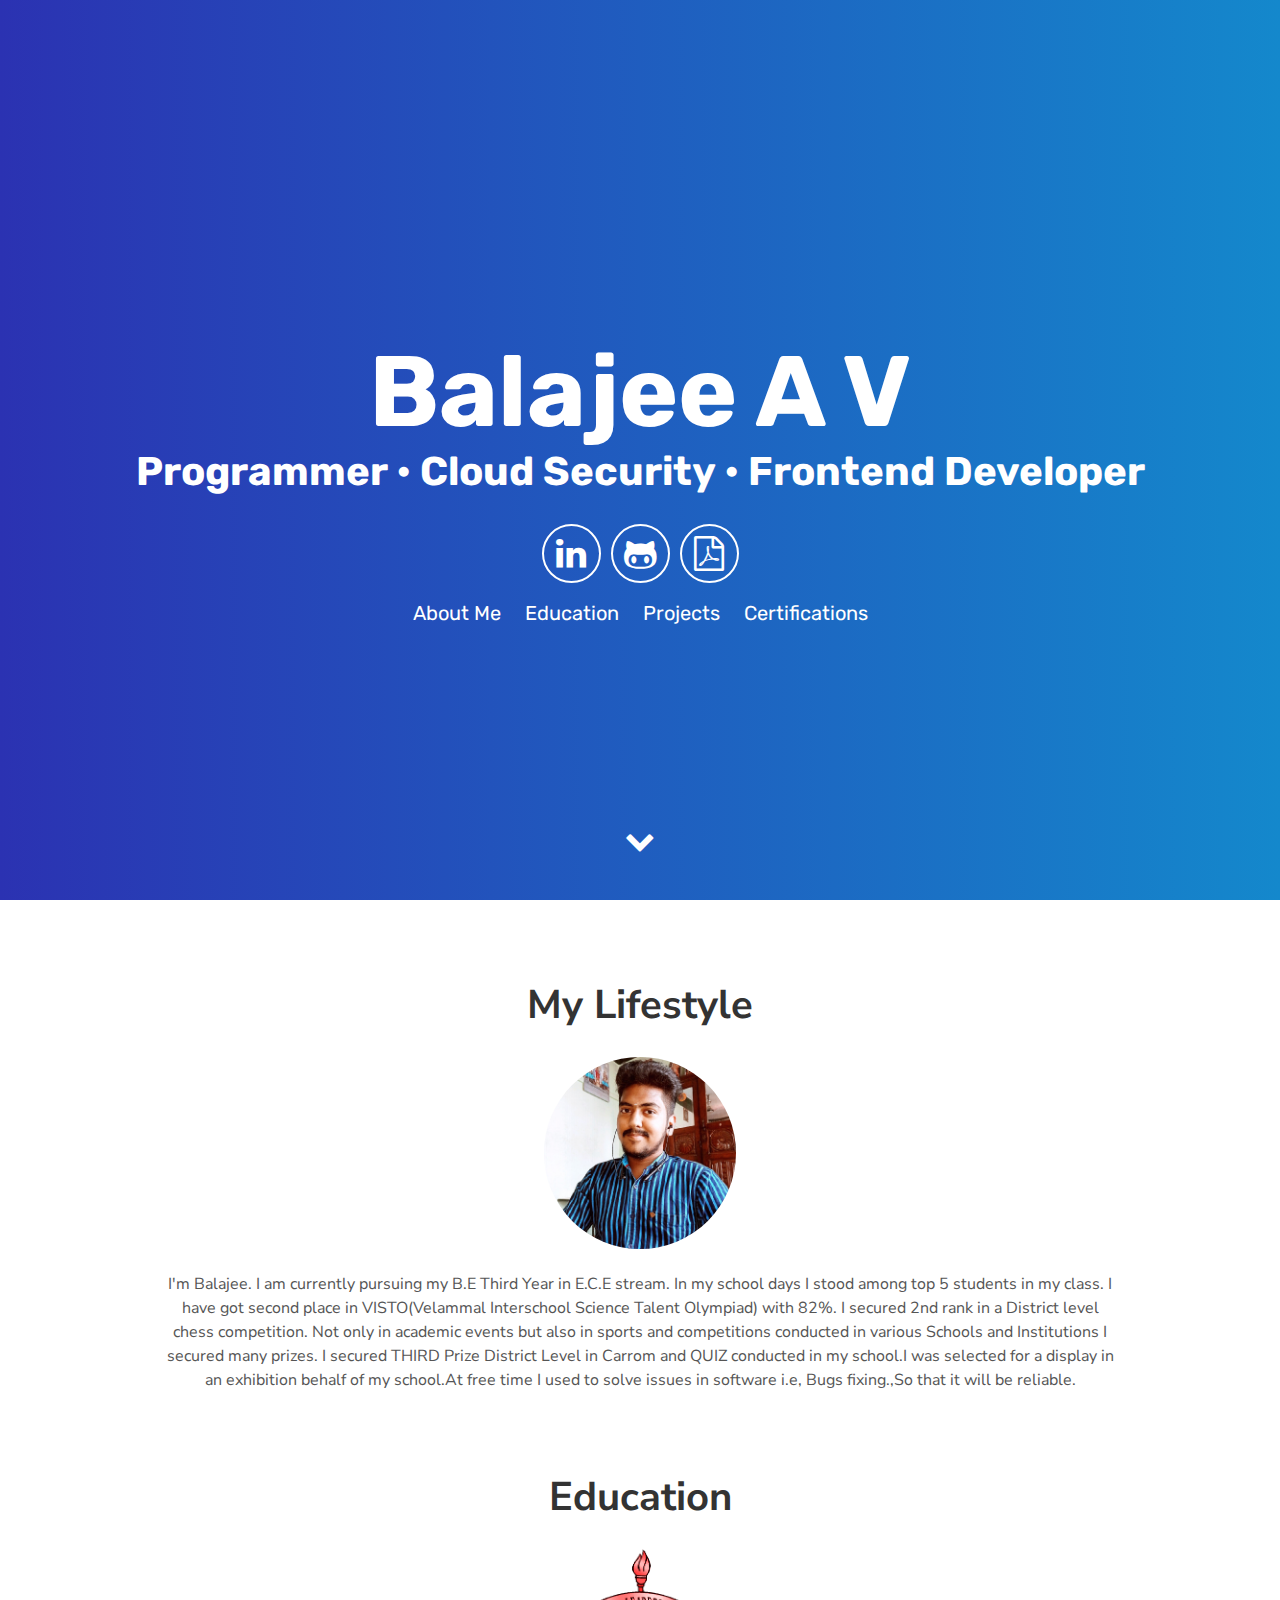
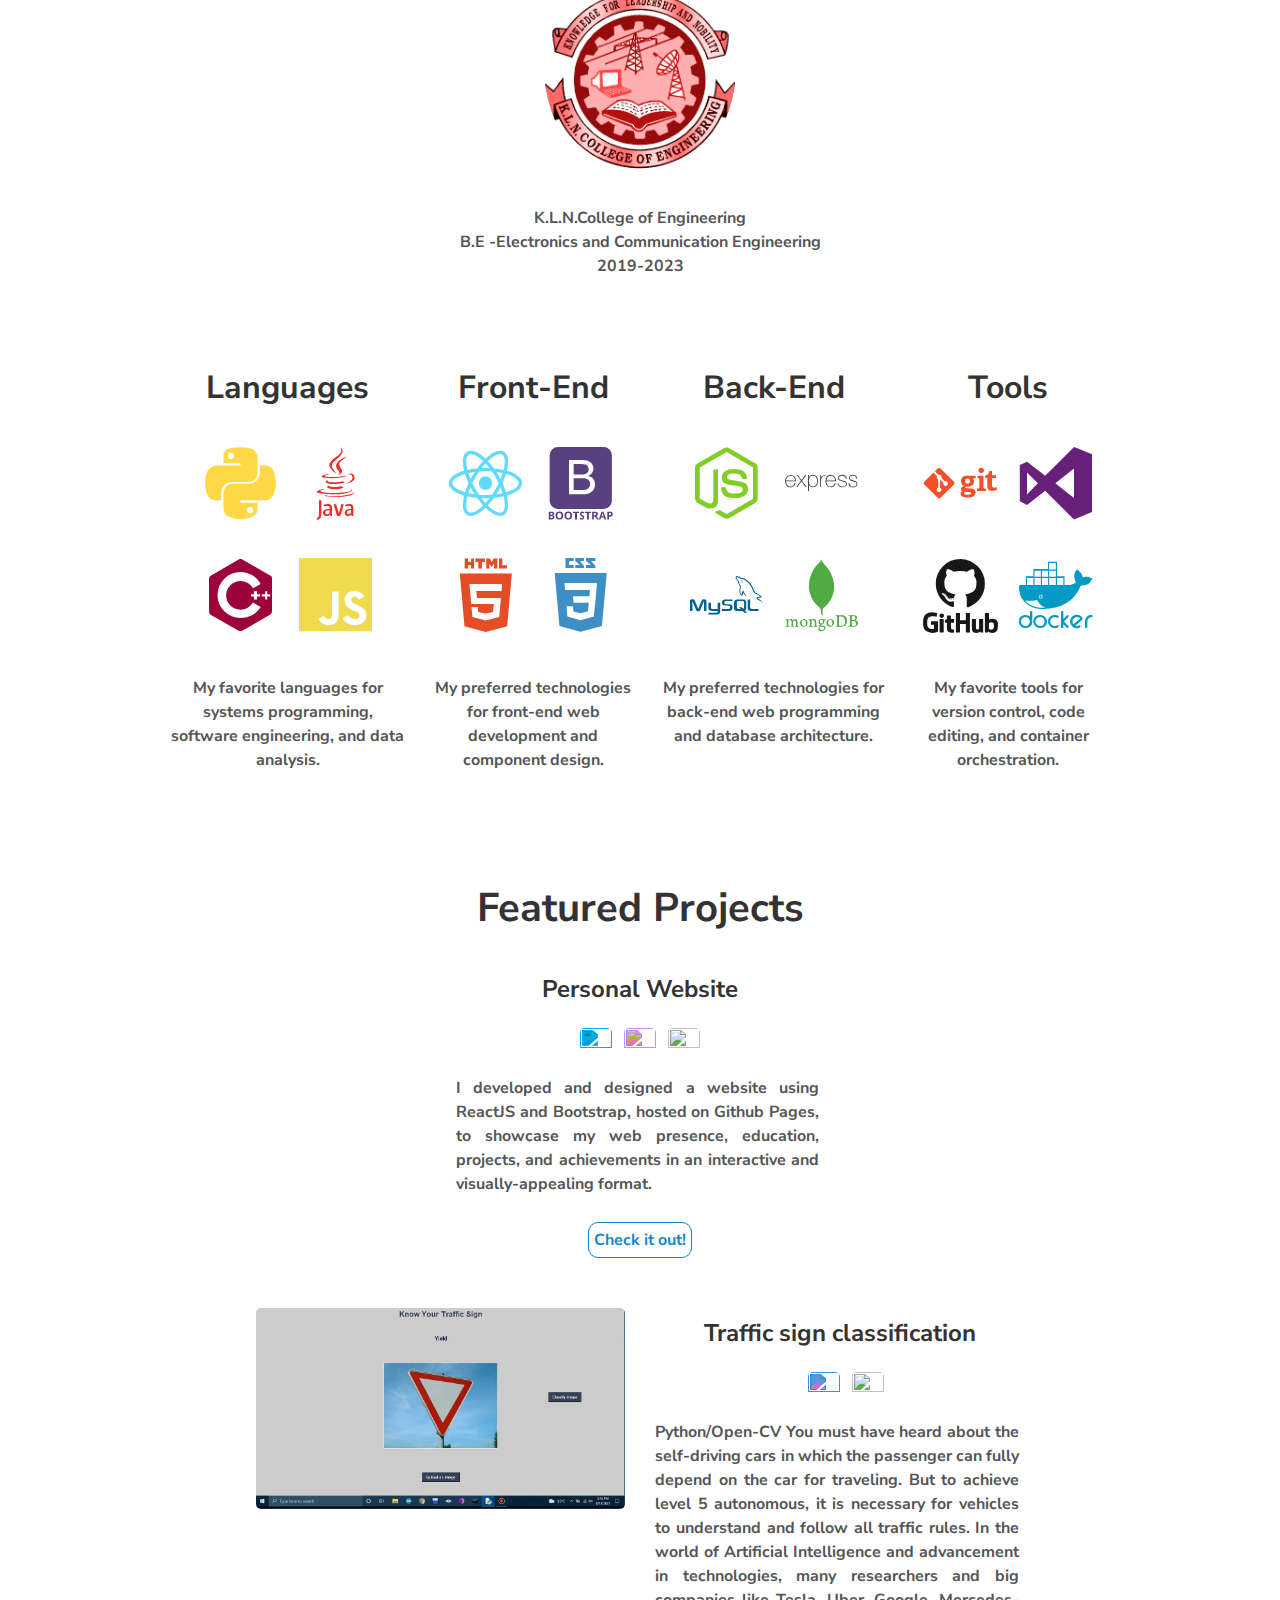
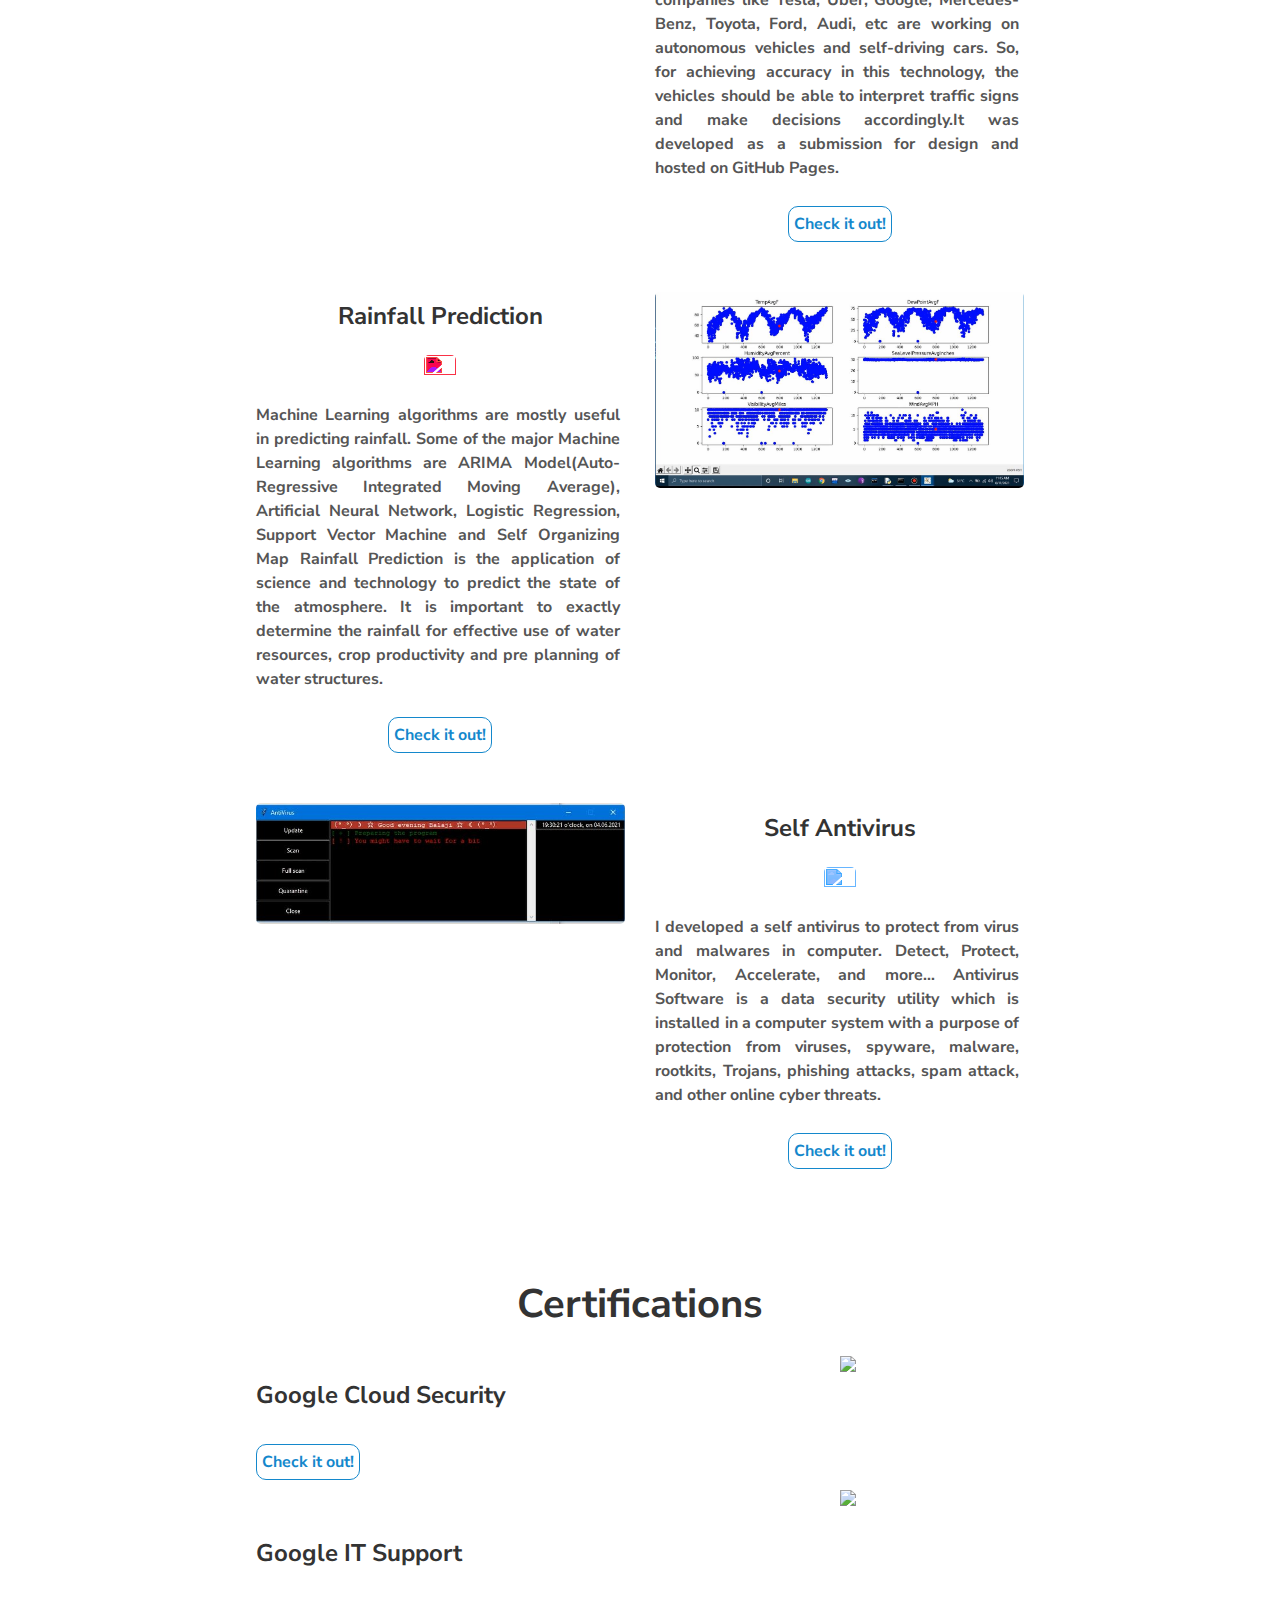
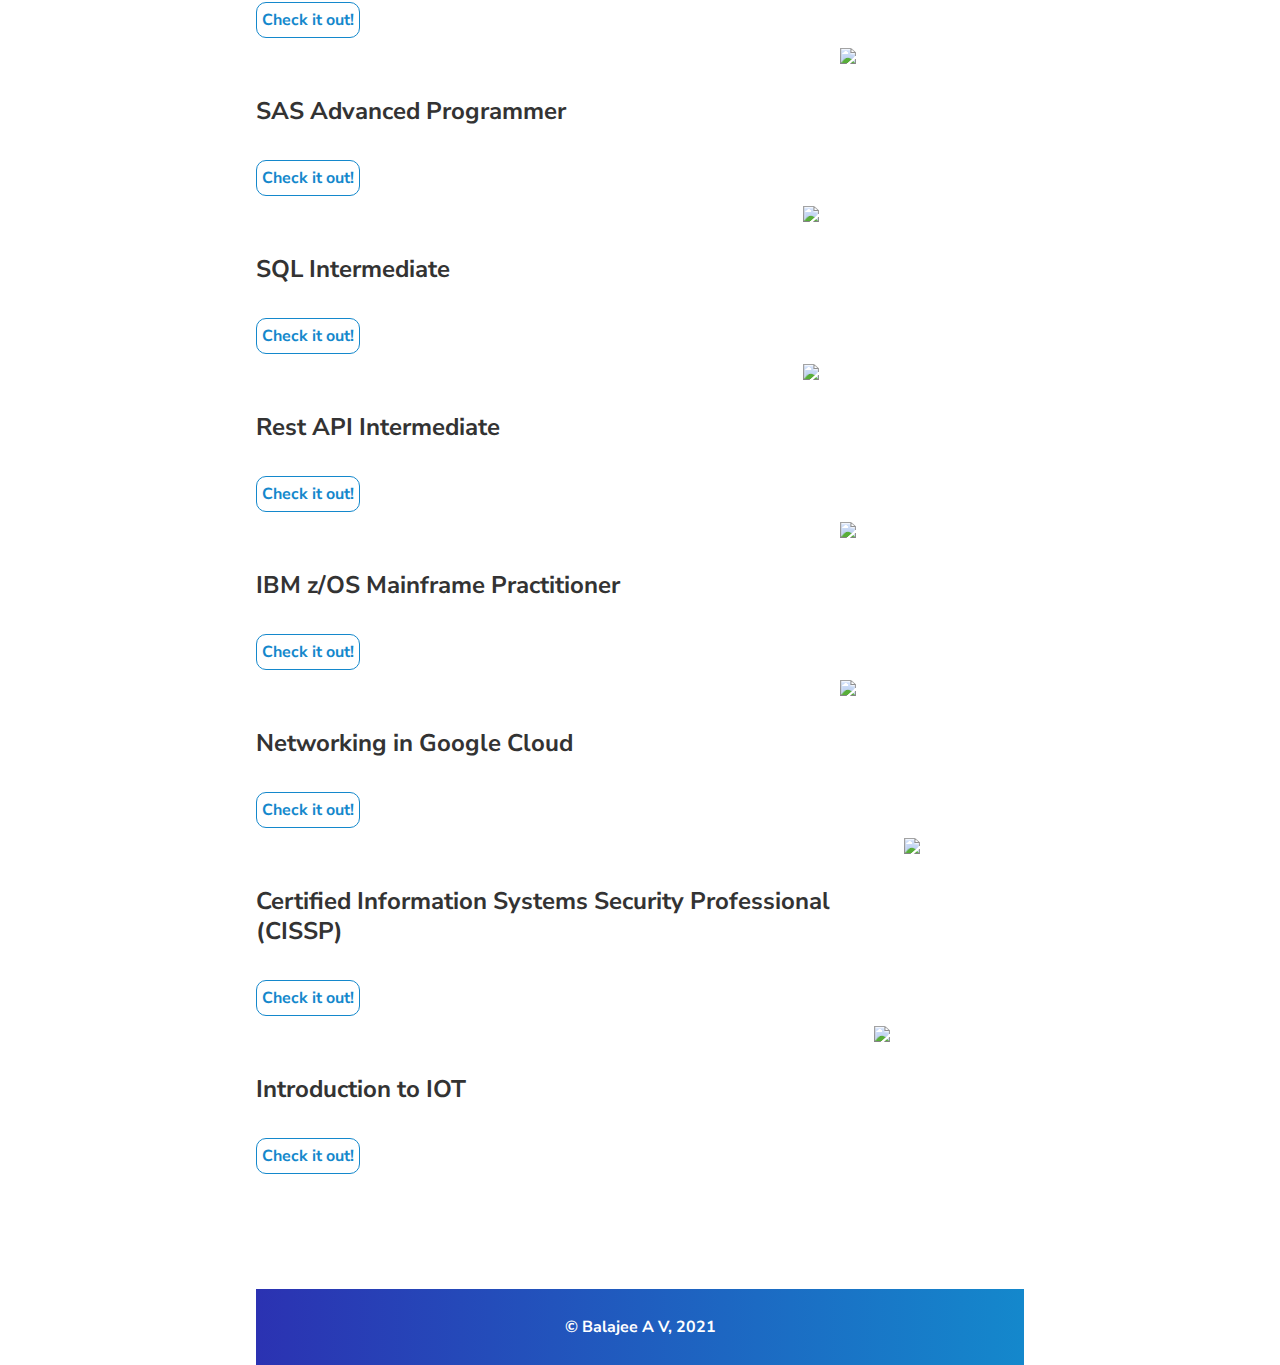
==== index.html @ 4ea39dc8 "Update index.html" ====
<!DOCTYPE html>
<html lang="en">
  <head>
    <!-- Metadata of the Webpage -->
    <meta name="google-site-verification" content="9fKDpk3Ri1-t_ctXl4tBzEhwQKfHUQFbwxr1fVfdLiM" />
    <!-- Character-set Metadata -->
    <meta charset="utf-8" />
    <meta http-equiv="X-UA-Compatible" content="IE=edge" />
    <!-- Viewport Metadata -->
    <meta name="viewport" content="width=device-width, initial-scale=1" />
    <!-- Description Metadata-->
    <meta name="description" content="Portfolio Website" />
    <!-- Author Metadata -->
    <meta name="author" content="Balajee A V" />
    <!-- Keyword Metadata -->
    <meta
      name="keywords"
      content="Balajee, Balajee a v, balajeev techclog,A V Balajee cloud security,balajee"
    />
    <!-- Webpage Logo -->
    <link rel="shortcut icon" href="./assets/img/favicon.ico" />
    <!-- Webpage Title -->
    <title>Balajee A V</title>

    <!-- Import CSS: Main Stylesheet -->
    <link rel="stylesheet" href="./assets/css/main.css" />
  </head>

  <body>
    <div id="particles-js">
      <div class="header">
        <h1>
          <span class="site-title">Balajee A V</span>
          <span class="site-description">Programmer • Cloud Security • Frontend Developer</span>
        </h1>
        <div class="header-icons">
          <a aria-label="My LinkedIn Profile" target="_blank" href="https://www.linkedin.com/in/balajeevg-techclog/">
            <i class="icon fa fa-linkedin" aria-hidden="true"></i>
          </a>
          <a aria-label="My Github Profile" target="_blank" href="https://github.com/balajeeav">
            <i class="icon fa fa-github-alt" aria-hidden="true"></i>
          </a>
          <a aria-label="My Résumé" target="_blank" href="https://icedrive.net/0/398y2GTaHG">
            <i class="icon fa fa fa-file-pdf-o" aria-hidden="true"></i>
          </a>
          
									
	</div>
        <div class="header-links">
          <a class="link" href="#about" data-scroll>About Me</a>
	  <a class="link" href="#education" data-scroll>Education</a>	
          <a class="link" href="#projects" data-scroll>Projects</a>
      	  <a class="link" href="#certifications" data-scroll>Certifications</a>	
        </div>
      </div>
      <a class="down" href="#about" data-scroll><i class="icon fa fa-chevron-down" aria-hidden="true"></i></a>
    </div>

    <!-- About Section -->
    <section id="about">
      <!-- User Introduction-->
      <div class="user-details">
        <h1>My Lifestyle</h1>
        <picture>
          <source
            type="image/webp"
            src="https://media-exp1.licdn.com/dms/image/C4E03AQE2jEOQvb5KBA/profile-displayphoto-shrink_800_800/0/1621569910916?e=1629331200&v=beta&t=VtppnK8ZmmFeLhJSXEj0RGDqv-eC7h5vGO13OTFc4Wc"
            alt=" "
            width="20%"
            style="border-radius: 50%"
          />
          <img
            src="./assets/img/jpg/Professional-Picture-Me.jpg"
            alt=""
            width="20%"
            style="border-radius: 50%"
          />
        </picture>
        <p>
         I'm Balajee. I am currently pursuing my B.E Third Year in E.C.E stream. In my school days I stood among top 5 students in my class. I have got second place in VISTO(Velammal Interschool Science Talent Olympiad) with 82%. I secured 2nd rank in a District level chess competition. Not only in academic events but also in sports and competitions conducted in various Schools and Institutions I secured many prizes. I secured THIRD Prize District Level in Carrom and QUIZ conducted in my school.I was selected for a display in an exhibition behalf of my school.At free time I used to solve issues in software i.e, Bugs fixing.,So that it will be reliable.
        </p>
      </div>
      <!-- Education Section -->
      <section id="education">
       <!-- User Introduction-->
        <div class="user-details">
        <h1>Education</h1>
         <picture>
           <source
            type="image/webp/gif"
            src="./assets/img/webp/imageedit_1_5611768108.gif"
            alt=" "
            width="20%"
            style="border-radius: 50%"
            
          />
           <img
            src="./assets/img/jpg/imageedit_1_5611768108.gif"
            alt=""
            width="20%"
            style="border-radius: 50%"
          />
          </picture>
          <p>
            <b>K.L.N.College of Engineering<br>
            B.E -Electronics and Communication Engineering<br>
            2019-2023
          </p>
        </div>	    

      <!-- User Specifics -->
      <div class="user">
        <!-- Technology Stack #1: Languages -->
        <div class="tech">
          <h2>Languages</h2>
          <i class="devicon-python-plain colored"></i>
          <i class="devicon-java-plain-wordmark colored"></i>
          <i class="devicon-cplusplus-plain colored"></i>
          <i class="devicon-javascript-plain colored"></i>
          <p>My favorite languages for systems programming, software engineering, and data analysis.</p>
        </div>

        <!-- Technology Stack #2: Front-End -->
        <div class="tech">
          <h2>Front-End</h2>
          <i class="devicon-react-original colored"></i>
          <i class="devicon-bootstrap-plain-wordmark colored"></i>
          <i class="devicon-html5-plain-wordmark colored"></i>
          <i class="devicon-css3-plain-wordmark colored"></i>
          <p>My preferred technologies for front-end web development and component design.</p>
        </div>

        <!-- Technology Stack #3: Back-End -->
        <div class="tech">
          <h2>Back-End</h2>
          <i class="devicon-nodejs-plain colored"></i>
          <i class="devicon-express-original-wordmark colored"></i>
          <i class="devicon-mysql-plain-wordmark colored"></i>
          <i class="devicon-mongodb-plain-wordmark colored"></i>
          <p>My preferred technologies for back-end web programming and database architecture.</p>
        </div>

        <!-- Technology Stack #4: Tools -->
        <div class="tech">
          <h2>Tools</h2>
          <i class="devicon-git-plain-wordmark colored"></i>
          <i class="devicon-visualstudio-plain colored"></i>
          <i class="devicon-github-plain-wordmark colored"></i>
          <i class="devicon-docker-plain-wordmark colored"></i>
          <p>My favorite tools for version control, code editing, and container orchestration.</p>
        </div>
      </div>
    </section>

    <!-- Projects Section -->
    <section id="projects">
      <div class="user-details">
        <h1>Featured Projects</h1>
      </div>
      <center>
      <!-- User Project #1: Personal Webpage -->
      <div class="user-projects">
       <div class="contents" style="text-align: center">
          <h3>Personal Website</h3>
          <div>
            <img
              height="32"
              width="32"
              src="https://unpkg.com/simple-icons@3.4.0/icons/react.svg"
              style="filter: invert(73%) sepia(74%) saturate(1552%) hue-rotate(169deg) brightness(109%) contrast(97%)"
            />
            &nbsp;
            <img
              height="32"
              width="32"
              src="https://unpkg.com/simple-icons@3.4.0/icons/bootstrap.svg"
              style="filter: invert(24%) sepia(14%) saturate(2270%) hue-rotate(222deg) brightness(102%) contrast(90%)"
            />
            &nbsp;
            <img height="32" width="32" src="https://unpkg.com/simple-icons@3.4.0/icons/github.svg" />
          </div>
          <p style="text-align: justify">
            I developed and designed a website using ReactJS and Bootstrap, hosted on Github Pages, to showcase my web
            presence, education, projects, and achievements in an interactive and
            visually-appealing format.
          </p>
          <a class="project-link" target="_blank" href="https://balajeeav.github.io/">Check it out!</a>
        </div>
      </div>
      </center>
      <!-- User Project #2: Summer 2020 Project -->
      <div class="user-projects">
        <div class="images-left">
          <picture>
            <source type="image/webp" srcset="./assets/img/webp/Traffic-sign-classification.webp" alt="Traffic sign classification" />
            <img alt="Traffic sign classification" src="./assets/img/jpg/Traffic-sign-classification.jpg" />
          </picture>
        </div>
        <div class="contents-right" style="text-align: center">
          <h3>Traffic sign classification</h3>
          <img
            
          />
          &nbsp;
          <img
            height="32"
            width="32"
            src="https://unpkg.com/simple-icons@3.4.0/icons/python.svg"
            style="filter: invert(33%) sepia(29%) saturate(3844%) hue-rotate(184deg) brightness(90%) contrast(84%)"
          />
          &nbsp;
          <img height="32" width="32" src="https://unpkg.com/simple-icons@3.4.0/icons/github.svg" />
          <p style="text-align: justify">
           Python/Open-CV

You must have heard about the self-driving cars in which the passenger can fully depend on the car for traveling. But to achieve level 5 autonomous, it is necessary for vehicles to understand and follow all traffic rules.

In the world of Artificial Intelligence and advancement in technologies, many researchers and big companies like Tesla, Uber, Google, Mercedes-Benz, Toyota, Ford, Audi, etc are working on autonomous vehicles and self-driving cars. So, for achieving accuracy in this technology, the vehicles should be able to interpret traffic signs and make decisions accordingly.It was developed as a submission for design and hosted on GitHub Pages.
          </p>
          <a class="project-link" target="_blank" href="https://github.com/balajeeav/Traffic-sign-classification"
            >Check it out!</a
          >
        </div>
      </div>

      <!-- User Project #3: Rainfall Prediction -->
      <div class="user-projects">
        <div class="images-right">
          <picture>
            <source type="image/webp" srcset="./assets/img/webp/rainfall prediction.webp" alt="COVID-19 Tracker App" />
            <img alt="COVID-19 Tracker App" src="./assets/img/jpg/rainfall prediction.jpg" />
          </picture>
        </div>
        <div class="contents" style="text-align: center">
          <h3>Rainfall Prediction</h3>
          <div>
            <img
              height="32"
              width="32"
              src="https://unpkg.com/simple-icons@3.4.0/icons/python.svg"
              style="filter: invert(96%) sepia(47%) saturate(4151%) hue-rotate(338deg) brightness(100%) contrast(95%)"
            />
          </div>
          <p style="text-align: justify">
            Machine Learning algorithms are mostly useful in predicting rainfall. Some of the major Machine Learning algorithms are ARIMA Model(Auto-Regressive Integrated Moving Average), Artificial Neural Network, Logistic Regression, Support Vector Machine and Self Organizing Map Rainfall Prediction is the application of science and technology to predict the state of the atmosphere. It is important to exactly determine the rainfall for effective use of water resources, crop productivity and pre planning of water structures.
          </p>
          <a class="project-link" target="_blank" href="https://github.com/balajeeav/Rainfall-Prediction">
            Check it out!
          </a>
        </div>
      </div>

      <!-- Use Project #4: Self Antivirus -->
      <div class="user-projects">
        <div class="images-left">
          <picture>
            <source
              type="image/webp"
              srcset="./assets/img/webp/self antivirus.webp"
              alt="Self Antivirus"
            />
            <img alt="Self Antivirus" src="./assets/img/jpg/self antivirus.jpg" />
          </picture>
        </div>
        <div class="contents-right" style="text-align: center">
          <h3>Self Antivirus</h3>
          <div>
            <img
              height="32"
              width="32"
              src="https://unpkg.com/simple-icons@3.4.0/icons/cplusplus.svg"
              style="filter: invert(22%) sepia(77%) saturate(1486%) hue-rotate(183deg) brightness(101%) contrast(103%)"
            />
          </div>
          <p style="text-align: justify">
            I developed a self antivirus to protect from virus and malwares in computer. Detect, Protect, Monitor, Accelerate, and more… Antivirus Software is a data security utility which is installed in a computer system with a purpose of protection from viruses, spyware, malware, rootkits, Trojans, phishing attacks, spam attack, and other online cyber threats.
          </p>
          <a class="project-link" target="_blank" href="https://github.com/balajeeav/self-antivirus">
            Check it out!
          </a>
        </div>
      </div>
      <!-- Certifications Section -->
      <section id="certifications">
       <!-- User Introduction-->
        <div class="user-details">
         <h1>Certifications</h1>
          <picture>
           <div class="images-right">  
           <img src="https://about.coursera.org/static/whiteCoursera-23ec484f7091914430ce19b07d09aedf.svg" alt=" " width="50%" />
           </div>
          </picture>
          <div class="contents-left" style="text-align: left">
          <h3>Google Cloud Security</h3>
            <a class="certifications-link" target="_blank" href="https://www.coursera.org/account/accomplishments/specialization/YUFBLENYRBDN">
             Check it out! <br>
            </a>
          </div>
          <picture>
           <div class="images-right">  
            <img src="https://about.coursera.org/static/whiteCoursera-23ec484f7091914430ce19b07d09aedf.svg" alt=" " width="50%" />
           </div>
          </picture>
          <div class="contents-left" style="text-align: left">
           <h3>Google IT Support</h3>
            <a class="certifications-link" target="_blank" href="https://www.coursera.org/account/accomplishments/specialization/certificate/7CLKDQUCYA35">
             Check it out! <br>
            </a>
          </div>  
          <picture>
             <div class="images-right">        
                <img src="https://about.coursera.org/static/whiteCoursera-23ec484f7091914430ce19b07d09aedf.svg" alt=" " width="50%" />
             </div>
          </picture>
          <div class="contents-left" style="text-align: left">
            <h3>SAS Advanced Programmer</h3>
             <a class="certifications-link" target="_blank" href="https://www.coursera.org/account/accomplishments/specialization/certificate/RPRWRHQ3EJAK">
              Check it out! <br>
             </a>
          </div>
          <picture> 
             <div class="images-right">  
                <img src="https://encrypted-tbn0.gstatic.com/images?q=tbn:ANd9GcSVnTQ7nUsmALhFZEscj0PY9uMpC6lZ84SwNJLrjYmEtvPG32b7B03R-xEuILwmtxDOia8&usqp=CAU" alt=" " width="60%" />
             </div>
          </picture>
          <div class="contents-left" style="text-align: left">
            <h3>SQL Intermediate</h3>
             <a class="certifications-link" target="_blank" href="https://www.hackerrank.com/certificates/00e5ff8af2c8">
              Check it out! <br>
             </a>
          </div> 
          <picture>
             <div class="images-right">
               <img src="https://encrypted-tbn0.gstatic.com/images?q=tbn:ANd9GcSVnTQ7nUsmALhFZEscj0PY9uMpC6lZ84SwNJLrjYmEtvPG32b7B03R-xEuILwmtxDOia8&usqp=CAU" alt=" " width="60%" />
             </div>
          </picture>
          <div class="contents-left" style="text-align: left">
           <h3>Rest API Intermediate</h3>
             <a class="certifications-link" target="_blank" href="https://www.hackerrank.com/certificates/4eb7962fd59f">
              Check it out! <br>
             </a>
          </div>
          <picture>
             <div class="images-right">
               <img src="https://about.coursera.org/static/whiteCoursera-23ec484f7091914430ce19b07d09aedf.svg" alt=" " width="50%" />
             </div>
          </picture>
          <div class="contents-left" style="text-align: left">
           <h3>IBM z/OS Mainframe Practitioner</h3> 
             <a class="certifications-link" target="_blank" href="https://www.coursera.org/account/accomplishments/specialization/certificate/6XZ78RUEJZN5">
              Check it out! <br>
             </a>
          </div>
          <picture>
            <div class="images-right">  
              <img src="https://about.coursera.org/static/whiteCoursera-23ec484f7091914430ce19b07d09aedf.svg" alt=" " width="50%" />
            </div>
          </picture>
          <div class="contents-left" style="text-align: left">
            <h3>Networking in Google Cloud</h3>
              <a class="certifications-link" target="_blank" href="https://www.coursera.org/account/accomplishments/specialization/G25ZKSKNNU49">
               Check it out! <br>
              </a>
          </div>
          <picture>
            <div class="images-right">
             <img src="https://avatars.githubusercontent.com/u/13155350?s=200&v=4" alt=" " width="120" />
            </div>
          </picture> 
          <div class="contents-left" style="text-align: left">
            <h3>Certified Information Systems Security Professional<br> (CISSP)</h3> 
              <a class="certifications-link" target="_blank" href="https://app.cybrary.it/courses/api/certificate/CC-21f73c20-d820-4941-8b82-dce93a374997/view">
               Check it out! <br>
              </a>
          </div>
          <picture>
            <div class="images-right">
              <img src="https://rosenfeldmedia.com/enterprise2019/wp-content/uploads/sites/13/2018/03/cisco-logo.png" alt=" " width="150" />
            </div>
          </picture>
          <div class="contents-left" style="text-align: left">
            <h3>Introduction to IOT</h3>
              <a class="certifications-link" target="_blank" href="https://icedrive.net/0/216a5pCm4A">
               Check it out! <br>
              </a>
          </div>
        </div>	     
    </section>

    <footer class="footer">
      <p>&copy; Balajee A V, 2021</p>
    </footer>

    <!-- Import JS: Particles Theme -->
    <script src="https://cdn.jsdelivr.net/particles.js/2.0.0/particles.min.js"></script>
    <!-- Import JS: Sweet Scroll -->
    <script src="./assets/js/sweet-scroll.min.js"></script>
    <!-- Import JS: Google Analytics -->
    <script src="./assets/js/google-analytics.js"></script>
    <!-- Import JS: Main Script -->
    <script src="./assets/js/main.js"></script>
  </body>
</html>
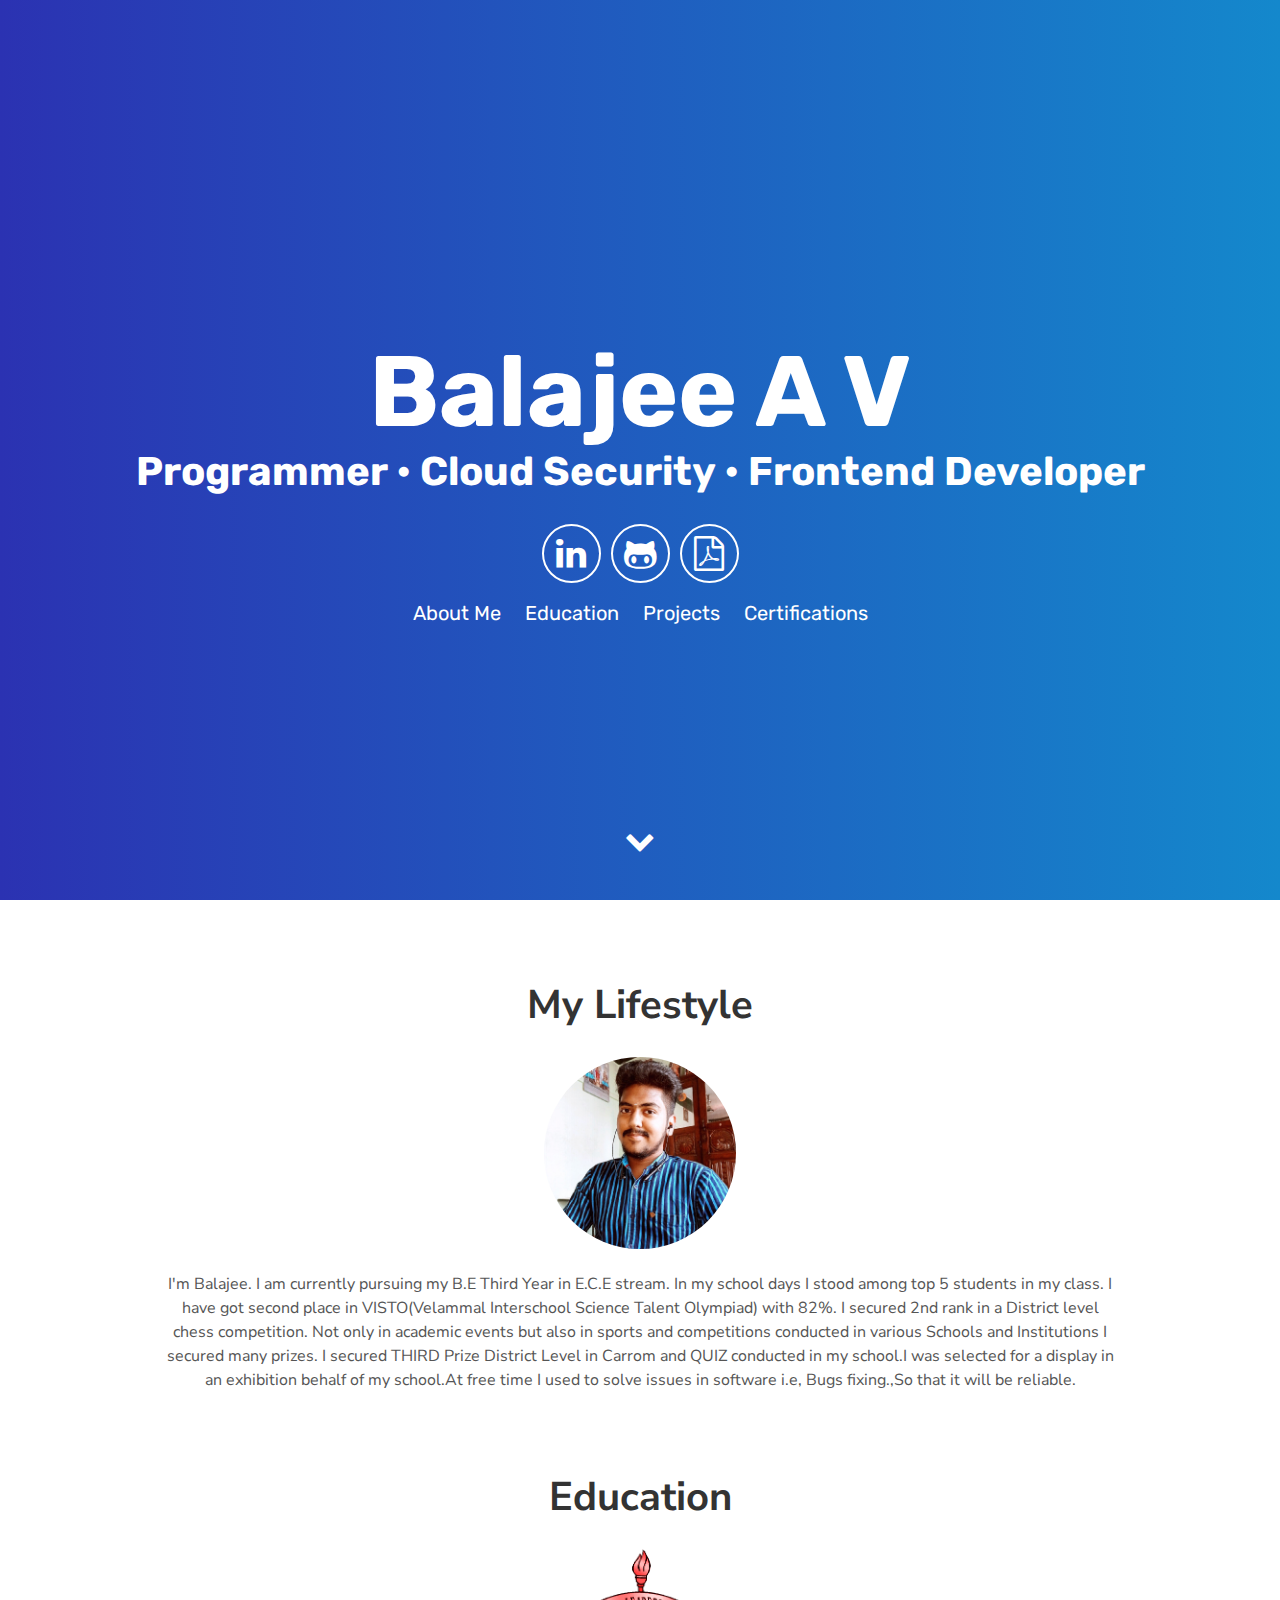
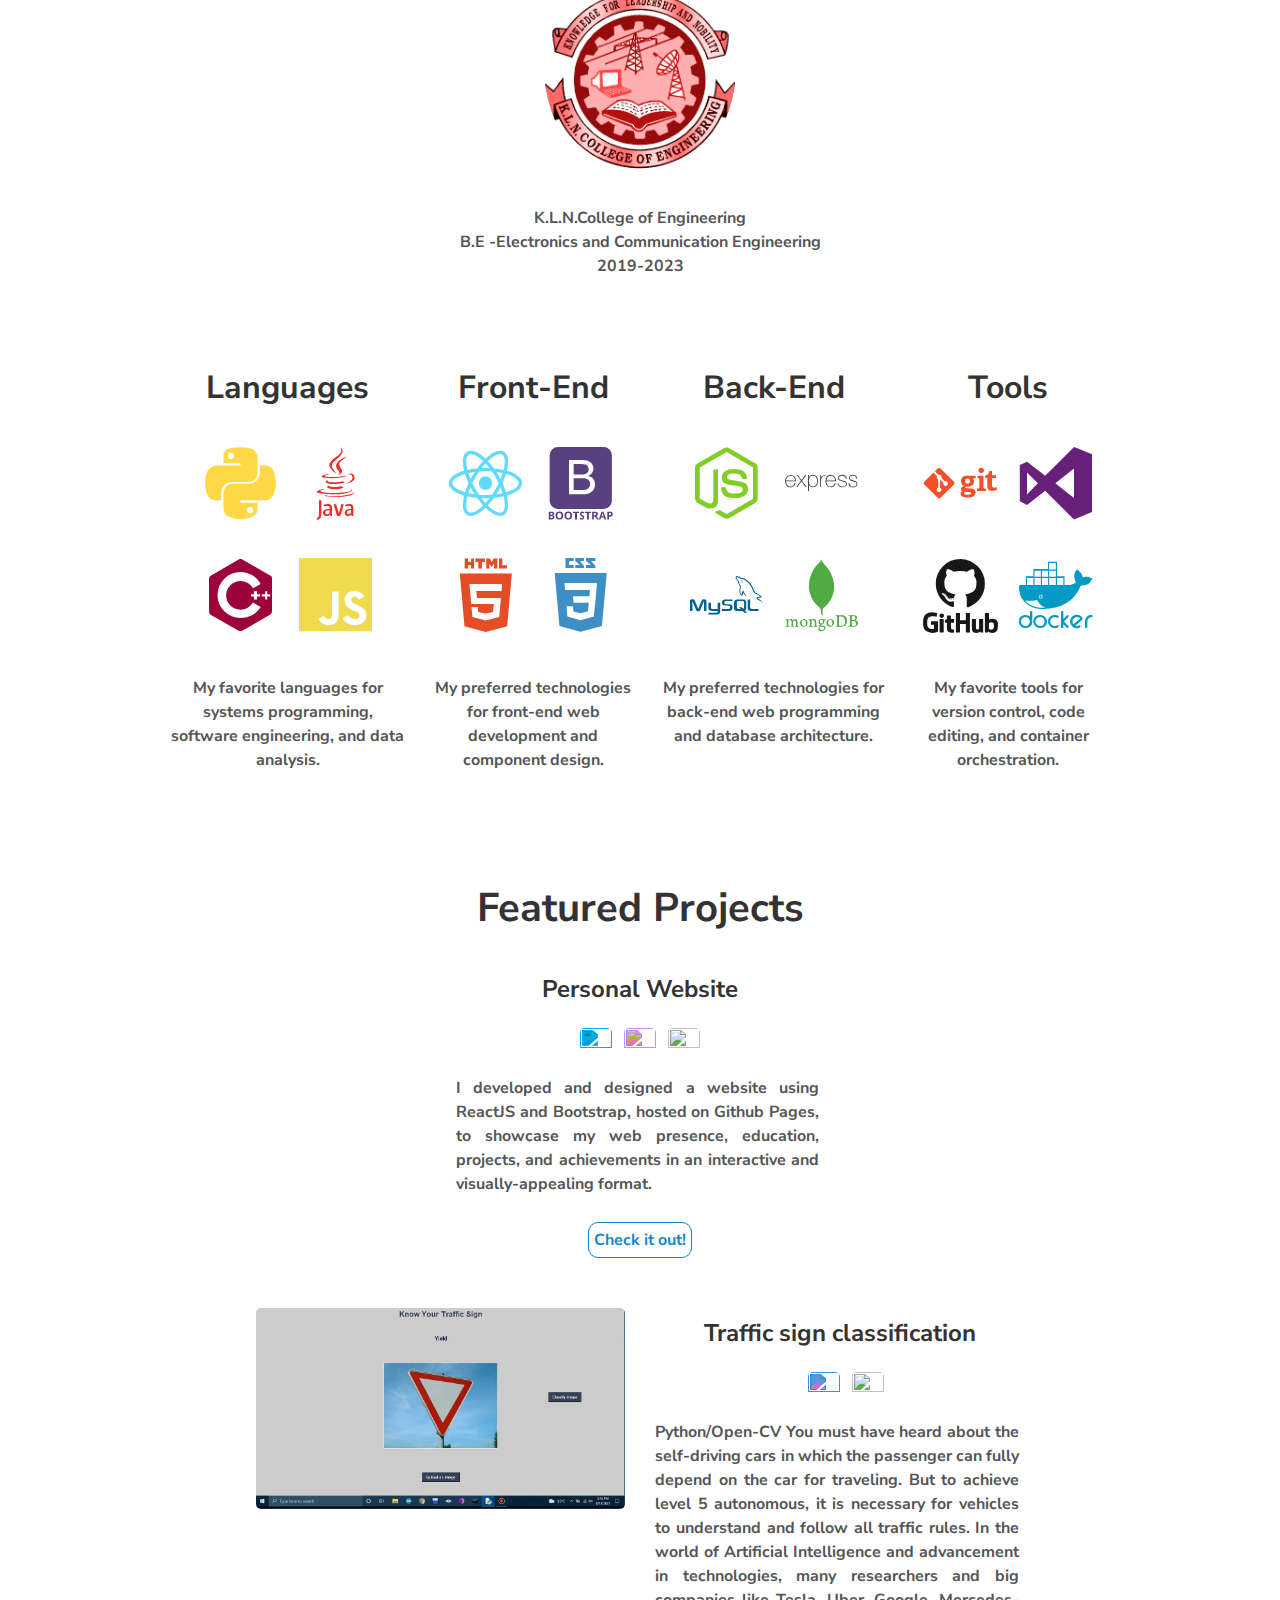
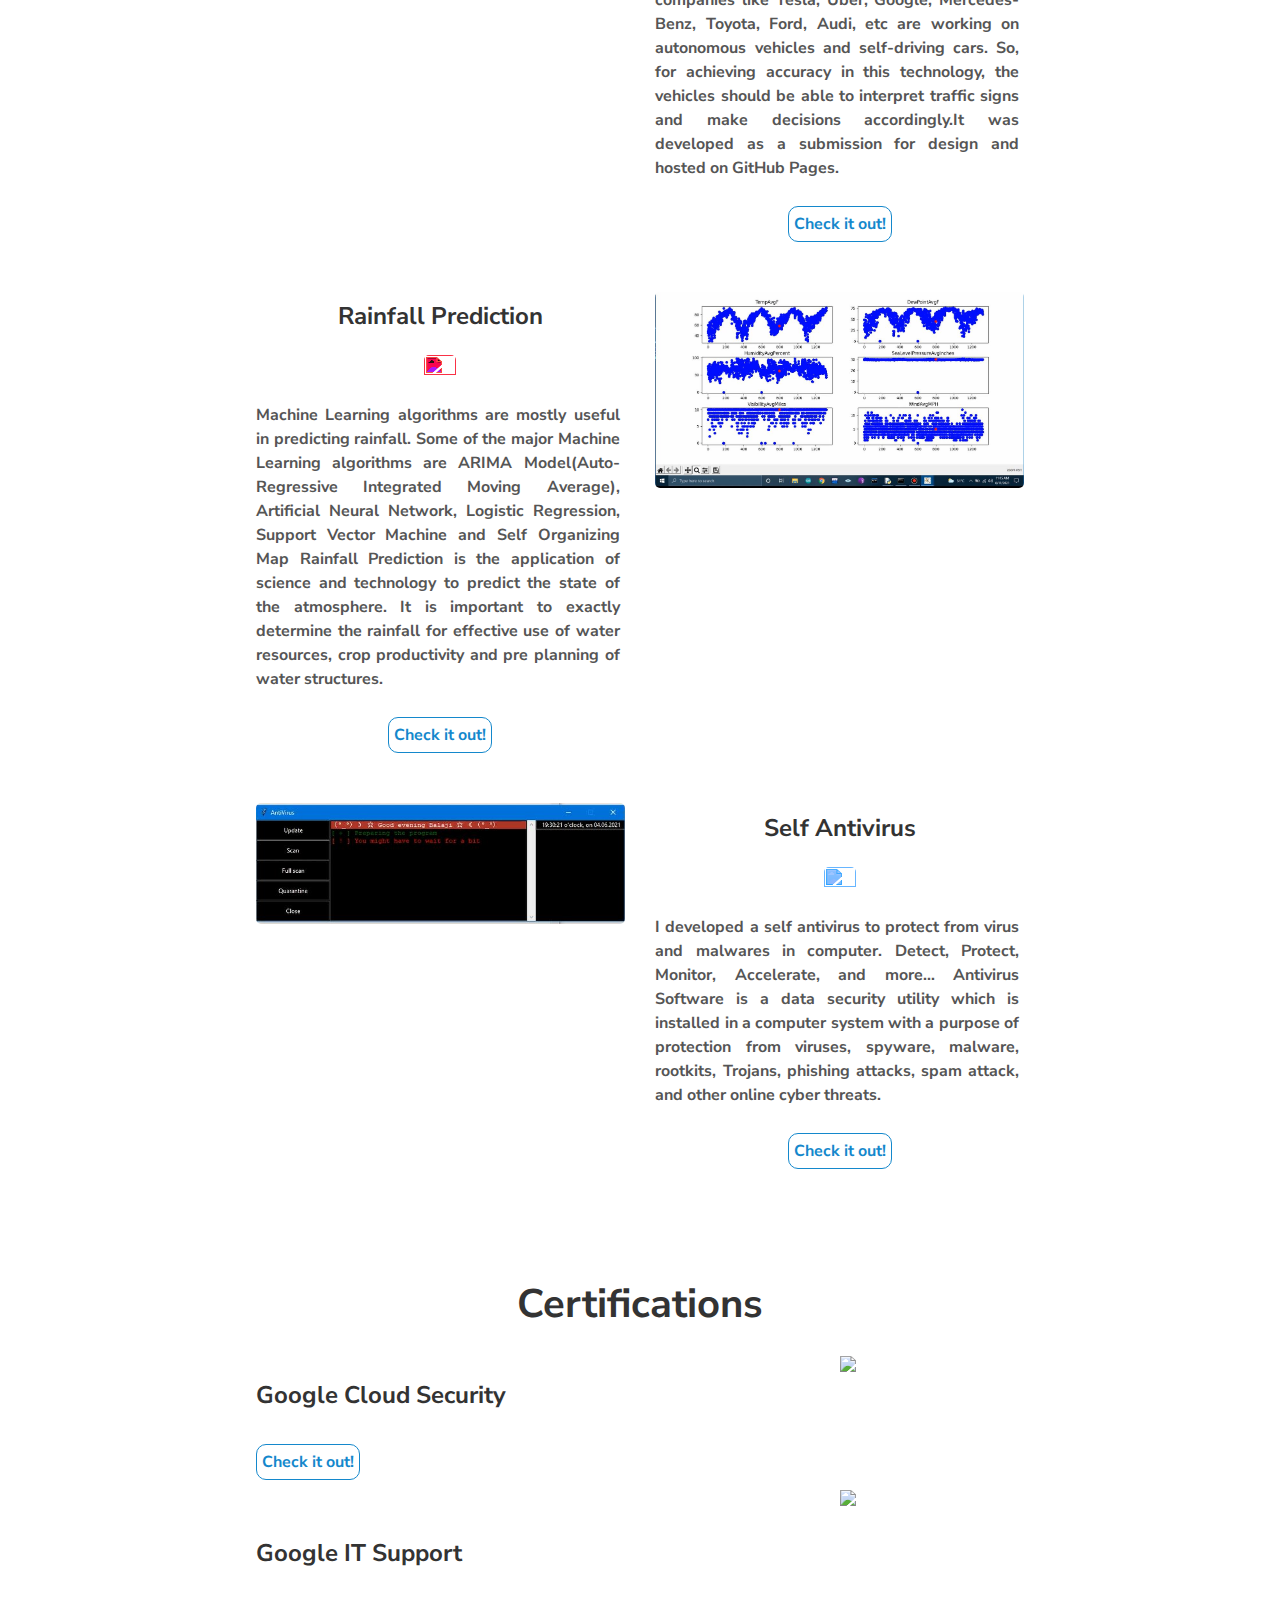
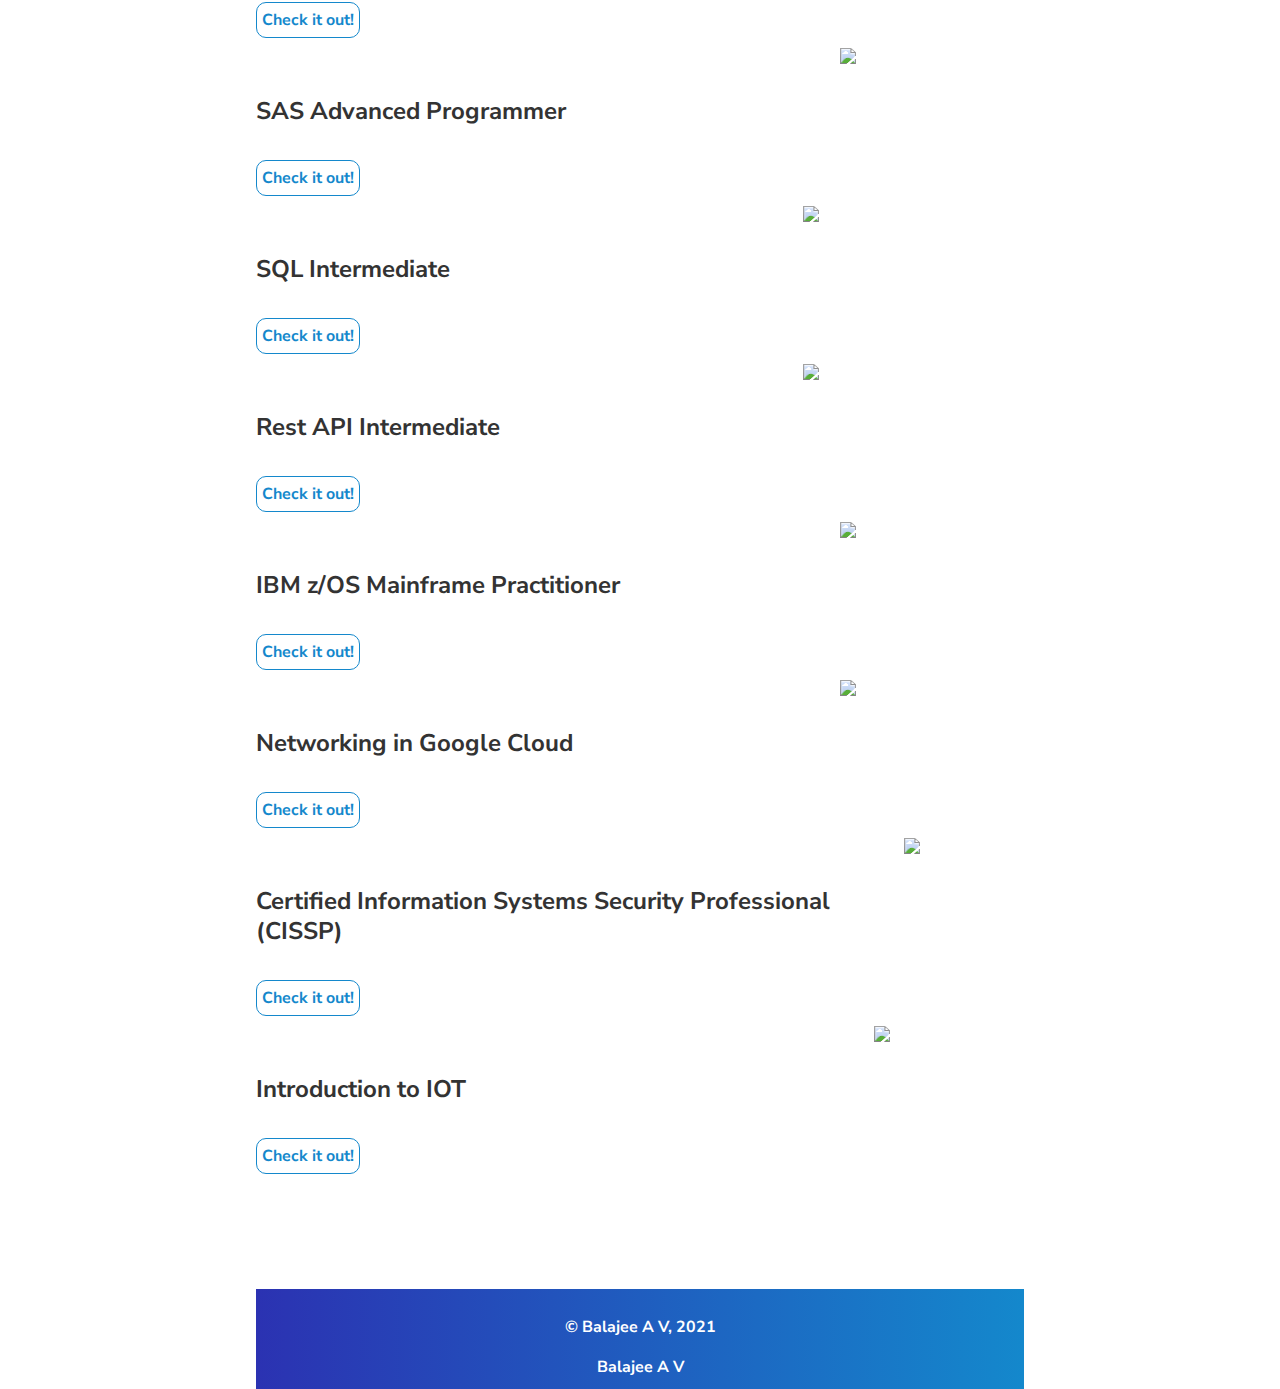
==== commit 758489e9: "Update index.html" ====
--- a/index.html
+++ b/index.html
@@ -2,7 +2,14 @@
 <html lang="en">
   <head>
     <!-- Metadata of the Webpage -->
-    <meta name="google-site-verification" content="9fKDpk3Ri1-t_ctXl4tBzEhwQKfHUQFbwxr1fVfdLiM" />
+    <!-- Google Tag Manager -->
+<script>(function(w,d,s,l,i){w[l]=w[l]||[];w[l].push({'gtm.start':
+new Date().getTime(),event:'gtm.js'});var f=d.getElementsByTagName(s)[0],
+j=d.createElement(s),dl=l!='dataLayer'?'&l='+l:'';j.async=true;j.src=
+'https://www.googletagmanager.com/gtm.js?id='+i+dl;f.parentNode.insertBefore(j,f);
+})(window,document,'script','dataLayer','GTM-5CTLF2L');</script>
+    <!-- End Google Tag Manager -->	  
+    
     <!-- Character-set Metadata -->
     <meta charset="utf-8" />
     <meta http-equiv="X-UA-Compatible" content="IE=edge" />
@@ -15,7 +22,7 @@
     <!-- Keyword Metadata -->
     <meta
       name="keywords"
-      content="Balajee, Balajee a v, balajeev techclog,A V Balajee cloud security,balajee"
+      content="Balajee, Balajee a v, balajeev techclog,A V Balajee cloud security,balajee,AVB,avb,tech clog,web Developer,Best Web developer,A V BALAJEE,K.L.N.College of Engineering,klnce,ece,av,madurai,tamilnadu,Thavitusandai,India,thavitusandai,mahal"
     />
     <!-- Webpage Logo -->
     <link rel="shortcut icon" href="./assets/img/favicon.ico" />
@@ -27,6 +34,10 @@
   </head>
 
   <body>
+    <!-- Google Tag Manager (noscript) -->
+<noscript><iframe src="https://www.googletagmanager.com/ns.html?id=GTM-5CTLF2L"
+height="0" width="0" style="display:none;visibility:hidden"></iframe></noscript>
+    <!-- End Google Tag Manager (noscript) -->	  
     <div id="particles-js">
       <div class="header">
         <h1>
@@ -184,7 +195,7 @@
             presence, education, projects, and achievements in an interactive and
             visually-appealing format.
           </p>
-          <a class="project-link" target="_blank" href="https://balajeeav.github.io/">Check it out!</a>
+          <a class="project-link" target="_blank" href="https://balajee-av.netlify.app/">Check it out!</a>
         </div>
       </div>
       </center>
@@ -389,6 +400,9 @@
 
     <footer class="footer">
       <p>&copy; Balajee A V, 2021</p>
+      <script src="https://platform.linkedin.com/badges/js/profile.js" async defer type="text/javascript"></script>
+      <div class="badge-base LI-profile-badge" data-locale="en_US" data-size="large" data-theme="dark" data-type="HORIZONTAL" data-vanity="balajeevg-techclog" data-version="v1"><a class="badge-base__link LI-simple-link" href="https://in.linkedin.com/in/balajeevg-techclog?trk=profile-badge">Balajee A V</a></div>
+              	    
     </footer>
 
     <!-- Import JS: Particles Theme -->
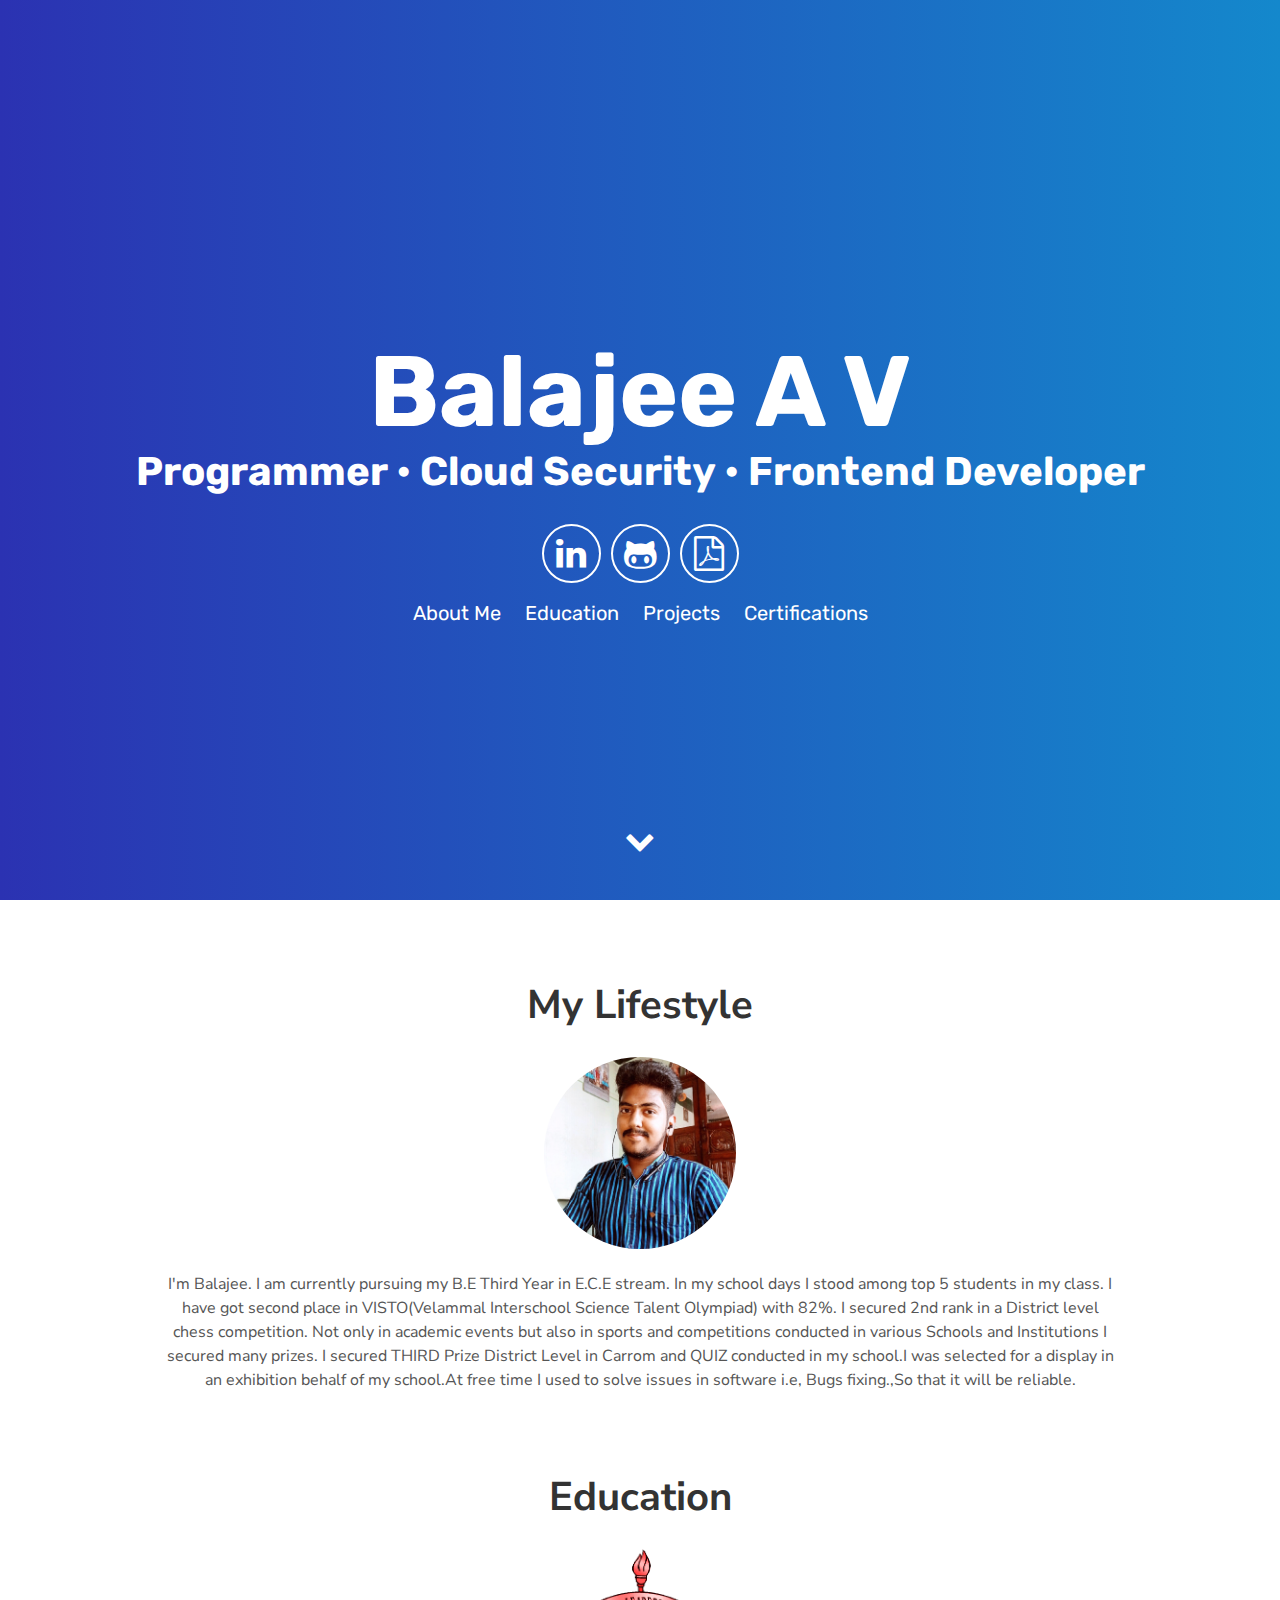
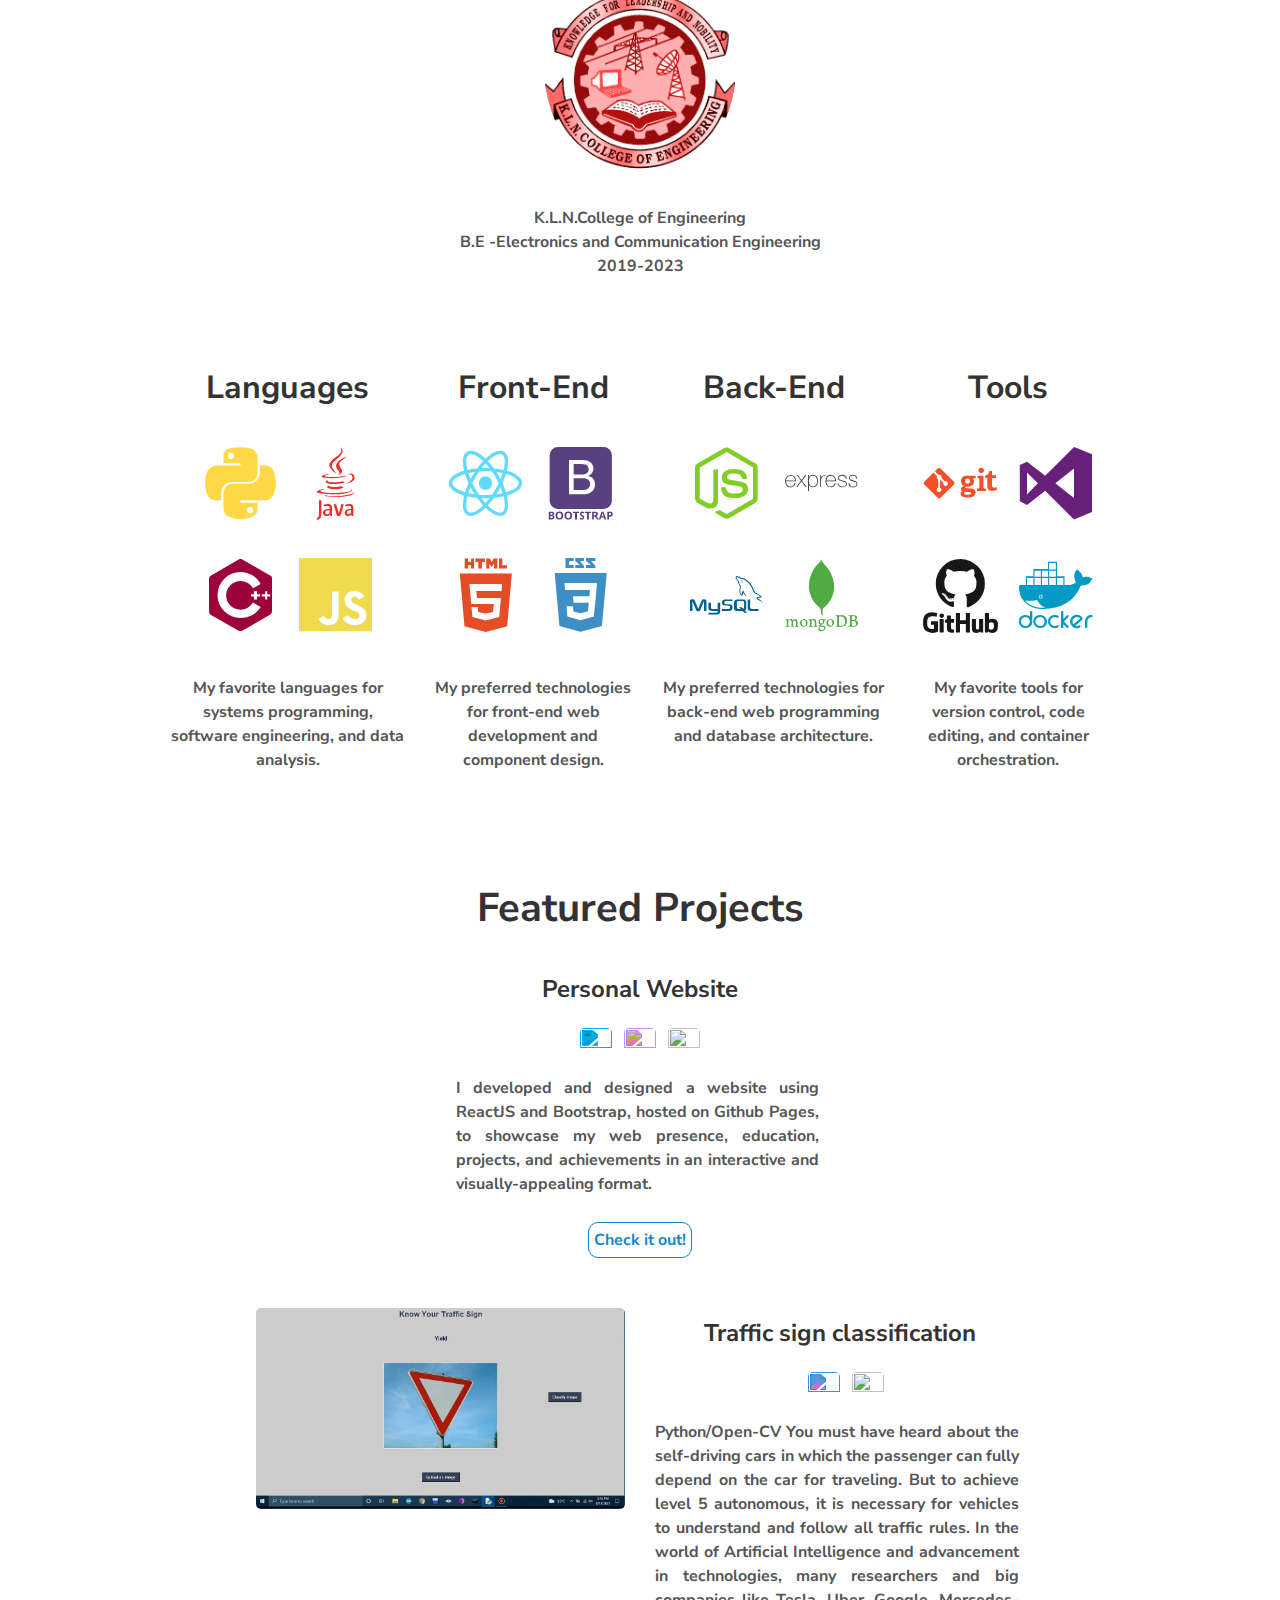
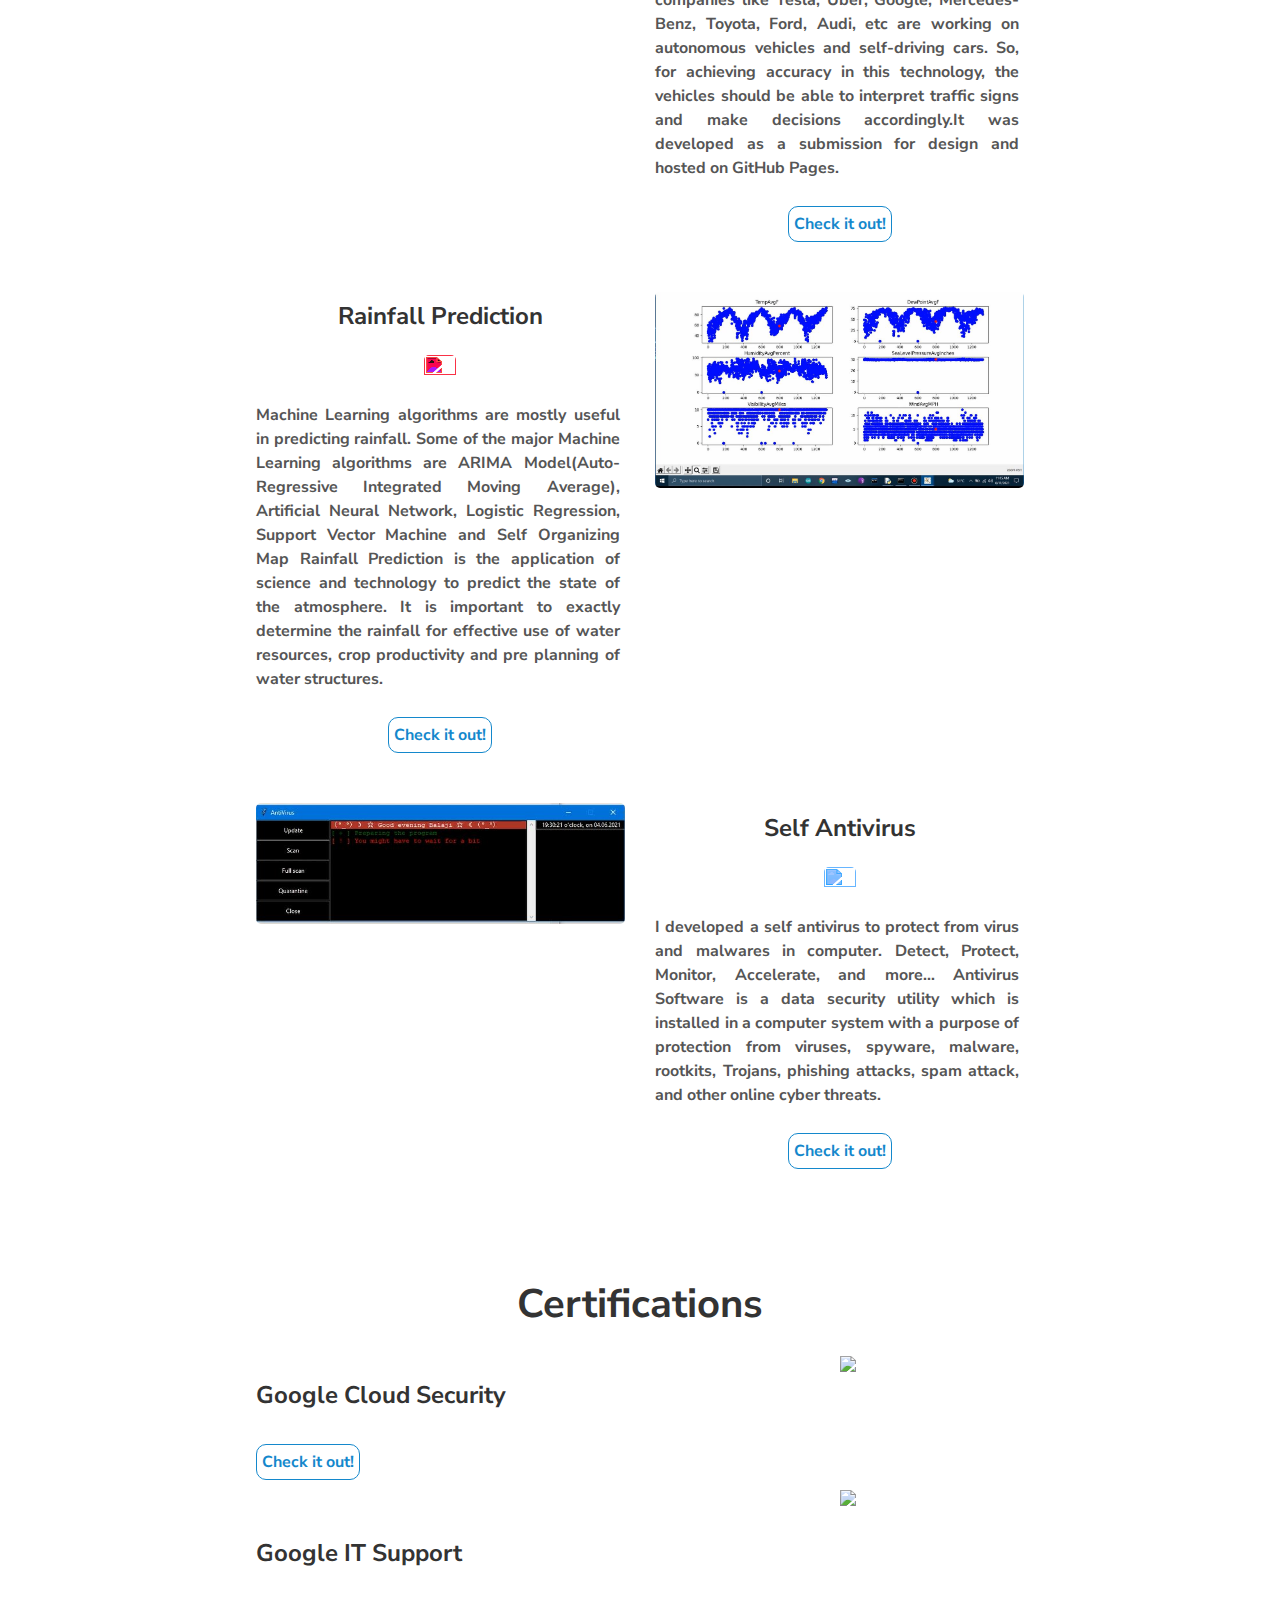
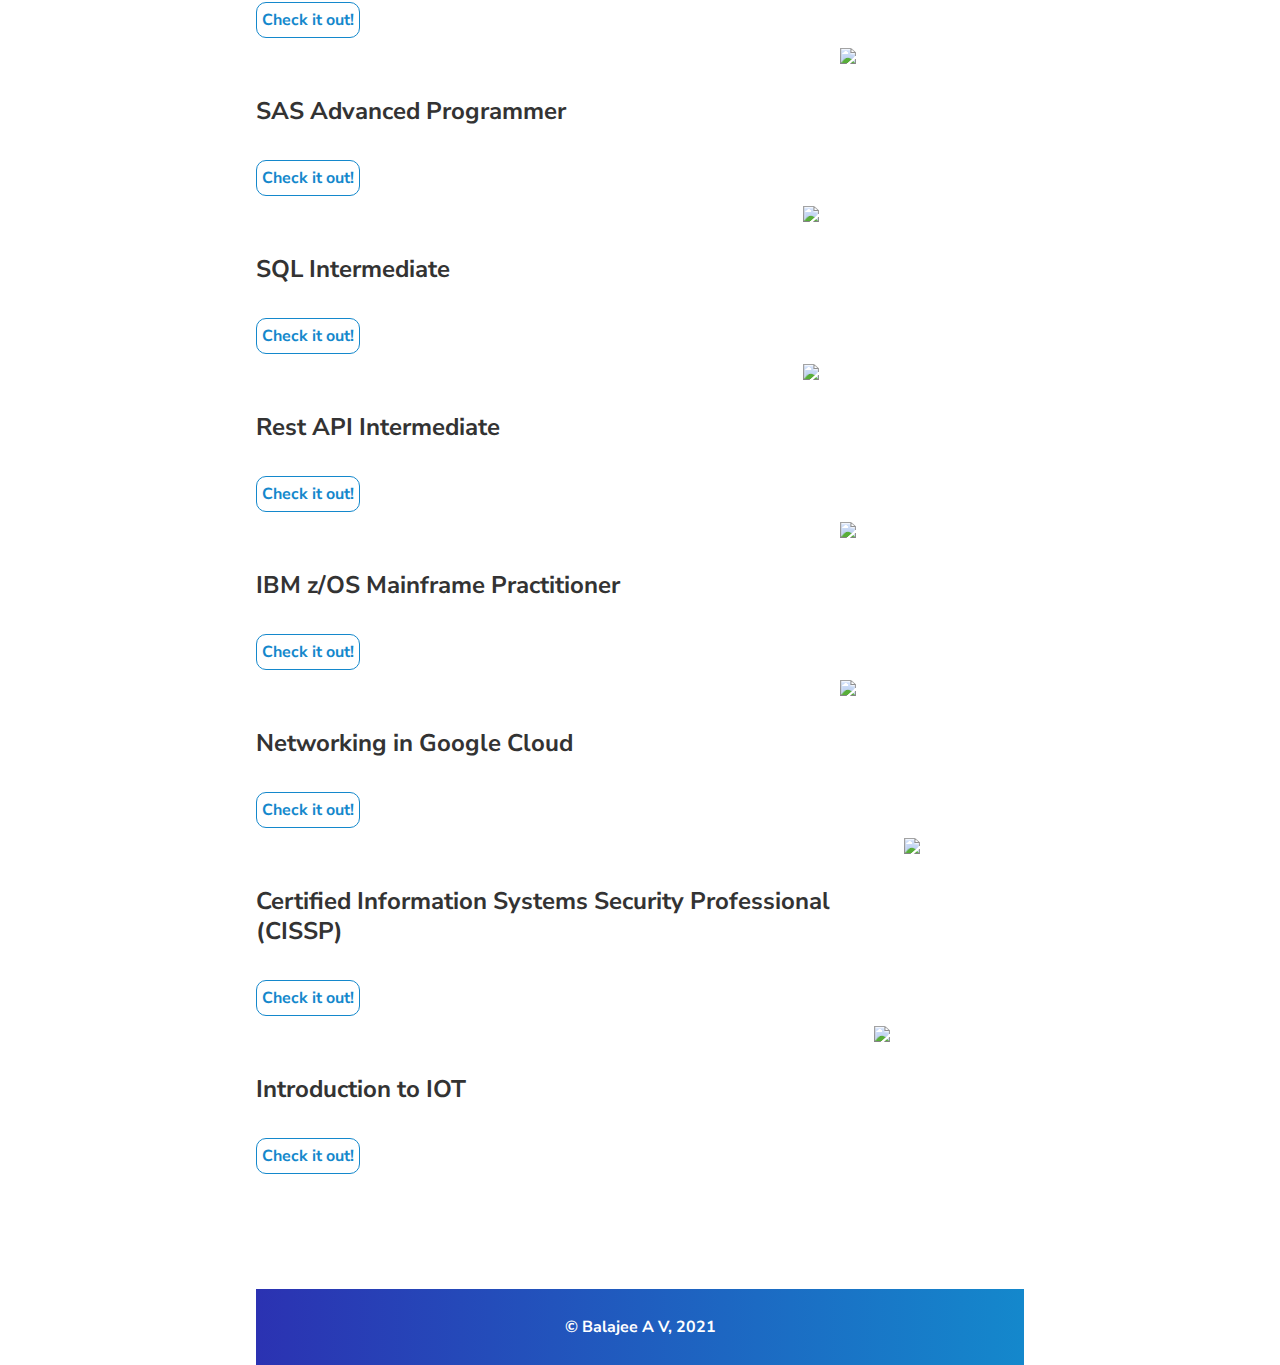
==== commit a468cd74: "Update index.html" ====
--- a/index.html
+++ b/index.html
@@ -400,8 +400,7 @@
 
     <footer class="footer">
       <p>&copy; Balajee A V, 2021</p>
-      <script src="https://platform.linkedin.com/badges/js/profile.js" async defer type="text/javascript"></script>
-      <div class="badge-base LI-profile-badge" data-locale="en_US" data-size="large" data-theme="dark" data-type="HORIZONTAL" data-vanity="balajeevg-techclog" data-version="v1"><a class="badge-base__link LI-simple-link" href="https://in.linkedin.com/in/balajeevg-techclog?trk=profile-badge">Balajee A V</a></div>
+     
               	    
     </footer>
 
